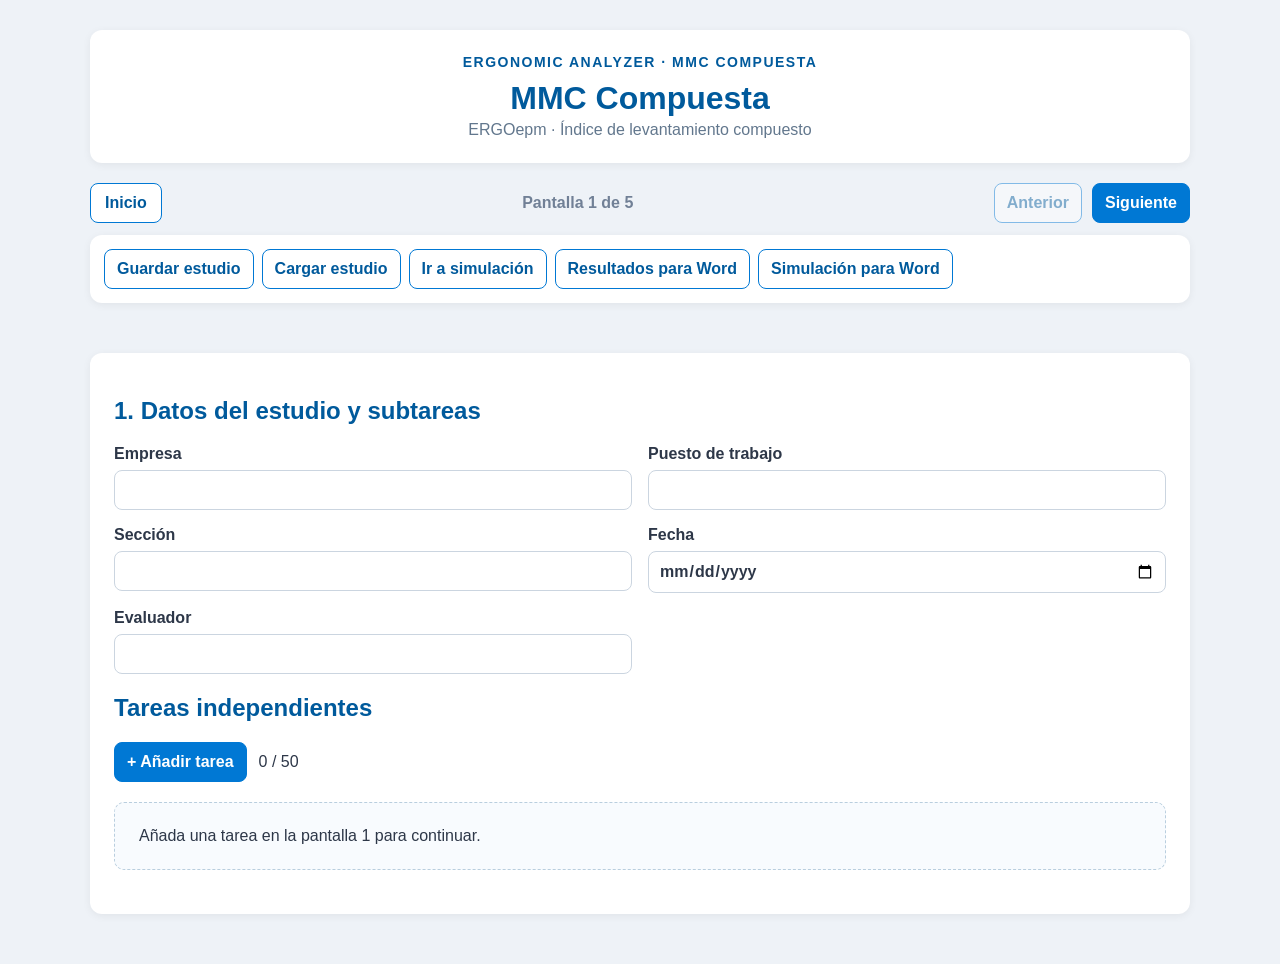
==== compuesta/index.html @ 474a270d "MMC compuesta: módulo independiente basado en SLI-CLI 2022 y documento aportado" ====
<!doctype html>
<html lang="es"><head><meta charset="utf-8"><meta name="viewport" content="width=device-width,initial-scale=1"><title>MMC Compuesta</title><link rel="stylesheet" href="../css/styles.css?v=simulacion-1"><link rel="stylesheet" href="compuesta.css?v=1"></head>
<body><main class="container mmc-shell">
<header class="ocra-header"><div class="brand">ERGONOMIC ANALYZER · MMC COMPUESTA</div><h1>MMC Compuesta</h1><p>ERGOepm · Índice de levantamiento compuesto</p></header>
<nav class="screen-nav" aria-label="Navegación del estudio"><a id="home" class="nav-link" href="../">Inicio</a><div class="screen-counter">Pantalla <span id="pageNum">1</span> de 5</div><button id="prev" class="nav-secondary">Anterior</button><button id="next" class="nav-primary">Siguiente</button></nav>
<section class="study-toolbar" aria-label="Herramientas del estudio"><button id="save" class="toolbar-btn">Guardar estudio</button><label class="toolbar-btn upload">Cargar estudio<input id="load" type="file" accept=".json,application/json" hidden></label><button id="openSim" class="toolbar-btn">Ir a simulación</button><button id="copyResults" class="toolbar-btn">Resultados para Word</button><button id="copySim" class="toolbar-btn">Simulación para Word</button></section>
<p id="status" class="status" role="status" aria-live="polite"></p>
<div class="mmc-screen">
<section id="page1"><h1>1. Datos del estudio y subtareas</h1><div class="fields two" id="metadata"><label>Empresa<input data-meta="empresa"></label><label>Puesto de trabajo<input data-meta="puesto"></label><label>Sección<input data-meta="seccion"></label><label>Fecha<input type="date" data-meta="fecha"></label><label>Evaluador<input data-meta="evaluador"></label></div><h2>Tareas independientes</h2><div class="actions"><button id="addTask">+ Añadir tarea</button><span id="taskCount"></span></div><div id="taskList"></div><div id="productionMain"></div></section>
<section id="page2" hidden><h1>2. Horario de la tarea</h1><label class="task-picker">Tarea seleccionada<select id="scheduleTask"></select></label><div id="scheduleMain"></div></section>
<section id="page3" hidden><h1>3. Condiciones de cada subtarea</h1><label class="task-picker">Tarea seleccionada<select id="geometryTask"></select></label><div id="geometryMain"></div></section>
<section id="page4" hidden><h1>4. Resultados para el informe</h1><div id="results"></div></section>
<section id="page5" hidden><div class="sim-page-heading"><div><h1>5. Simulación de mejoras</h1><p>Compare el ILV original y simulado de cada tarea.</p></div><button id="backResults" class="secondary">Volver a resultados</button></div><label class="task-picker">Tarea simulada<select id="simTask"></select></label><div id="simulation"></div></section>
</div><dialog id="unsavedDialog" aria-labelledby="unsavedTitle" aria-describedby="unsavedDescription" style="max-width:540px;width:calc(100% - 48px);border:1px solid #b9cede;border-radius:12px;padding:24px;box-shadow:0 12px 48px #0003"><h2 id="unsavedTitle">Hay cambios sin guardar</h2><p id="unsavedDescription">Guarde el estudio antes de salir para conservar los cambios realizados.</p><p id="unsavedSaveStatus" role="status" aria-live="polite"></p><div class="actions"><button id="saveAndLeave">Guardar y salir</button><button id="stayHere" class="secondary" autofocus>Seguir editando</button><button id="discardAndLeave" class="secondary">Salir sin guardar</button></div></dialog></main><script src="frequency-table.js?v=1"></script><script src="engine.js?v=1"></script><script src="app.js?v=1"></script></body></html>
---- css/styles.css ----
*{box-sizing:border-box}[hidden]{display:none!important}body{margin:0;padding:30px;background:#eef2f7;color:#2d3748;font-family:"Segoe UI",Arial,sans-serif}.container{max-width:1100px;margin:auto}h1,h2{color:#005a9c}button,.upload{font:inherit;font-weight:700;padding:10px 12px;border:1px solid #0078d4;border-radius:8px;cursor:pointer;background:#0078d4;color:white}button:hover,.upload:hover{background:#005a9c}button.secondary{background:#fff;color:#005a9c}button.secondary:hover{background:#f7fafc}button:disabled{opacity:.45;cursor:not-allowed}input,select{font:inherit;padding:10px;border:1px solid #cbd5e0;border-radius:8px;width:100%;background:#fff;color:#2d3748}input:focus,select:focus{outline:2px solid #0078d4}.card{background:white;border-radius:12px;padding:24px;margin-bottom:20px;box-shadow:0 2px 8px #0001}.access-screen{overflow:hidden;border-radius:16px;margin-top:20px;box-shadow:0 8px 28px #2d37481f}.access-hero{background:linear-gradient(135deg,#245982,#3179b8);text-align:center;color:white;padding:44px 34px}.access-hero h1{color:white;margin:12px 0;font-size:clamp(2rem,4vw,2.7rem)}.access-badge{display:inline-block;padding:6px 16px;border-radius:99px;background:#ffffff21;border:1px solid #ffffff60}.access-content{padding:38px 42px;background:#fff;text-align:center}.access-features{display:grid;grid-template-columns:repeat(2,1fr);gap:16px;margin:28px auto;max-width:900px}.access-feature{background:#f8fafc;border:1px solid #dbe4ee;border-radius:12px;min-height:110px;padding:20px}.access-feature strong,.access-feature span{display:block}.access-feature strong{margin-bottom:8px}.access-feature span,.muted{color:#63758a;font-size:.9rem}.method-actions{max-width:360px;margin:20px auto;display:grid;gap:12px}.method-button{background:#245982;min-height:52px;width:100%;border:0;border-radius:10px}.method-button.secondary{border:2px solid #245982}.topbar{display:flex;justify-content:space-between;align-items:center;gap:12px;flex-wrap:wrap;border-bottom:1px solid #dbe4ee;padding-bottom:17px;margin-bottom:24px}.actions{display:flex;align-items:center;gap:12px;flex-wrap:wrap;margin:18px 0}.fields{display:grid;gap:16px;margin:20px 0}.fields.two{grid-template-columns:repeat(2,minmax(0,1fr))}.fields.three{grid-template-columns:repeat(3,minmax(0,1fr))}label{display:flex;flex-direction:column;gap:7px;font-weight:600}.task-picker{max-width:450px}.task{display:flex;align-items:center;gap:12px;padding:12px;margin-bottom:10px;background:#f8fafc;border:1px solid #dbe4ee;border-radius:10px}.task input{flex:1}.task span{min-width:70px}.notice{background:#f8fafc;border:1px solid #dbe4ee;padding:15px;border-radius:10px}.footer{border-top:1px solid #dbe4ee;padding-top:18px}.upload{display:inline-block}.summary-row{padding:12px;border-bottom:1px solid #dbe4ee}@media(max-width:720px){body{padding:15px}.access-content{padding:25px 20px}.access-features,.fields.two,.fields.three{grid-template-columns:1fr}.task{flex-wrap:wrap}}
.results-toolbar{display:flex;gap:10px;align-items:center;flex-wrap:wrap;margin:18px 0}
.results-toolbar input{max-width:390px;flex:1;min-width:180px}
.result-cards{display:grid;gap:12px}
.result-card{border:1px solid #dbe4ee;border-radius:10px;overflow:hidden;background:#fff}
.result-card>summary{cursor:pointer;padding:16px 18px;font-weight:700;color:#245982;background:#f8fafc}
.result-card[open]>summary{border-bottom:1px solid #dbe4ee}
.result-card-content{padding:16px;overflow-x:auto}
.task-result-table{width:100%;border-collapse:collapse;margin-bottom:14px;font-size:14px}
.task-result-table th,.task-result-table td{border:1px solid #b9cede;padding:8px 10px;text-align:left}
.task-result-table thead tr:nth-child(2) th{background:#dceaf6;color:#245982}
.task-result-table .task-table-title{background:#6f9ac2;color:#fff;font-size:15px}
.task-result-table .risk-pending{background:#e2e8f0;color:#334155}

/* Navegacion superior persistente, como el resto de Ergonomic Analyzer */
.topbar{position:sticky;top:0;z-index:30;display:flex;flex-direction:column;align-items:stretch;gap:9px;padding:12px 16px;margin:-24px -24px 24px;background:#fff;border-bottom:1px solid #cbd5e0;box-shadow:0 3px 9px #00000012;border-radius:12px 12px 0 0}
.nav-main{display:flex;align-items:center;justify-content:space-between;gap:12px;flex-wrap:wrap}
.nav-main strong{color:#245982}
.nav-main .actions{margin:0}
.nav-tools{display:flex;align-items:center;justify-content:flex-end;gap:9px;flex-wrap:wrap;padding-top:8px;border-top:1px solid #e6edf5}
.nav-tools button,.nav-tools .upload{padding:8px 12px}
.nav-tools #status{font-size:.85rem;color:#51677c;max-width:330px}
@media(max-width:720px){.topbar{margin:-24px -24px 20px}.nav-main{gap:8px}.nav-main strong{order:3;width:100%;text-align:center}.nav-direction{margin-left:auto}.nav-tools{justify-content:center}}

/* Replica de la estructura OCRA / Posturas Forzadas en Ergonomic Analyzer */
.mmc-shell{max-width:1100px;margin:0 auto}
.mmc-shell .ocra-header,.mmc-shell .mmc-screen,.mmc-shell .study-toolbar{background:#fff;border-radius:12px;padding:24px;margin-bottom:20px;box-shadow:0 2px 8px rgba(0,0,0,.06)}
.mmc-shell .ocra-header{text-align:center}
.mmc-shell .ocra-header .brand{color:#005a9c;font-size:14px;font-weight:700;letter-spacing:1.5px;margin-bottom:10px}
.mmc-shell .ocra-header h1{margin:0;color:#005a9c}
.mmc-shell .screen-nav{display:flex;align-items:center;gap:10px;margin:0 0 12px}
.mmc-shell .screen-counter{flex:1;text-align:center;color:#718096;font-weight:700}
.mmc-shell .nav-primary,.mmc-shell .nav-secondary,.mmc-shell .toolbar-btn{font:inherit;padding:10px 12px;border-radius:8px;font-weight:700;cursor:pointer}
.mmc-shell .nav-primary{border:1px solid #0078d4;background:#0078d4;color:#fff}
.mmc-shell .nav-primary:hover{background:#005a9c}
.mmc-shell .nav-secondary,.mmc-shell .toolbar-btn{border:1px solid #0078d4;background:#fff;color:#005a9c}
.mmc-shell .nav-secondary:hover,.mmc-shell .toolbar-btn:hover{background:#f7fafc;color:#005a9c}
.mmc-shell .study-toolbar{display:flex;flex-wrap:wrap;align-items:center;gap:8px;padding:14px}
.mmc-shell .study-toolbar .upload{display:inline-flex;align-items:center}
.mmc-shell .status{min-height:24px;margin:6px 0;color:#005a9c;font-size:14px}
.mmc-shell .mmc-screen{padding:24px}
@media(max-width:760px){.mmc-shell .screen-nav{flex-wrap:wrap}.mmc-shell .screen-counter{order:-1;flex-basis:100%}.mmc-shell .mmc-screen{padding:18px}}

/* Horario independiente de cada tarea. */
.schedule-blocks{display:grid;gap:12px;margin:16px 0}
.schedule-block .block-heading{grid-column:1 / -1;color:#245982}
.schedule-block{display:grid;grid-template-columns:1fr 1fr 1.5fr 1.6fr;gap:12px;padding:16px;border:1px solid #b9cede;border-radius:10px;background:#f8fbfe}
.schedule-block .block-note{grid-column:1 / 4}.schedule-block button{align-self:end;justify-self:end}
.check-field{display:flex;flex-direction:row;align-items:center;gap:10px}.check-field input{width:auto}
.post-recovery{display:block;max-width:620px;margin:20px 0}.post-recovery input{max-width:220px;display:block}
.schedule-problems{border-left:4px solid #c53030;background:#fff5f5;padding:12px 18px;color:#8a2020;border-radius:6px}
.schedule-problems li{margin:5px 0}.schedule-success{border-left:4px solid #16834a;background:#f0fff4;padding:12px 16px;border-radius:6px}
.schedule-metrics{display:grid;grid-template-columns:repeat(4,1fr);gap:12px;margin:16px 0}
.schedule-metric{border:1px solid #cbdce9;border-radius:8px;padding:12px}.schedule-metric strong{display:block;font-size:1.3rem;color:#005a9c;margin-top:6px}
.schedule-strip{display:flex;min-height:34px;overflow:hidden;border-radius:7px;border:1px solid #cbdce9;margin:12px 0}
.schedule-strip span{min-width:1px}.schedule-strip .mmc{background:#0078d4}.schedule-strip .pausa{background:#2f855a}.schedule-strip .otra{background:#a0aec0}.schedule-strip .ligera{background:#8bd5bd}
.schedule-legend{display:flex;gap:16px;flex-wrap:wrap;font-size:.85rem}.schedule-legend span:before{content:"";display:inline-block;width:10px;height:10px;border-radius:2px;margin-right:5px;background:var(--swatch)}
.schedule-periods{padding-left:24px}.schedule-periods li{margin-bottom:9px}.automatic-field{background:#edf2f7;color:#334155}

/* Resultados por población: disposición de tarjetas y tablas como en MAPO Analyzer. */
.mmc-results-overview{display:grid;grid-template-columns:repeat(4,minmax(0,1fr));gap:12px;margin:20px 0}
.mmc-results-overview>div{border:1px solid #d8dee6;border-radius:10px;padding:15px;background:#f8fafc}
.mmc-results-overview strong{display:block;font-size:1.65rem;color:#005a9c}.mmc-results-overview span{font-size:.85rem;color:#52677c}
.mmc-risk-legend{display:flex;gap:10px;flex-wrap:wrap;margin:22px 0 12px}
.mmc-risk-legend>div{display:flex;flex-direction:column;gap:5px;flex:1;min-width:135px}.mmc-risk-legend small{font-size:.8rem;color:#52677c;padding-left:3px}
.mmc-risk-badge{display:inline-flex;align-items:center;justify-content:center;padding:7px 12px;border-radius:6px;font-size:.85rem;font-weight:800;line-height:1.2;text-align:center;white-space:normal}
.mmc-task-results{border:1px solid #cbd9e6;border-radius:12px;overflow:hidden;margin-bottom:20px;background:#fff}
.mmc-task-results>summary{display:flex;justify-content:space-between;align-items:center;gap:16px;list-style:none;padding:18px;background:#f3f7fb;cursor:pointer;color:#245982}
.mmc-task-results>summary::-webkit-details-marker{display:none}.mmc-task-results>summary>strong{font-size:1.1rem;overflow-wrap:anywhere}
.mmc-task-results>summary>strong:before{content:"▸";margin-right:10px}.mmc-task-results[open]>summary>strong:before{content:"▾"}
.mmc-task-summary-level{display:flex;align-items:center;gap:10px;flex-shrink:0}.mmc-task-summary-level small{font-size:.75rem;color:#52677c;max-width:150px}
.mmc-task-results .result-card-content{padding:22px}.population-results-grid{display:grid;grid-template-columns:repeat(4,minmax(0,1fr));gap:14px;margin-bottom:28px}
.population-result{border:1px solid #d8dee6;border-top:6px solid;border-radius:10px;padding:18px 14px;display:flex;flex-direction:column;align-items:flex-start;background:#fff;min-width:0}
.population-result h3{margin:0;color:#245982;font-size:1rem}.population-age{font-size:.85rem;margin:5px 0 16px;color:#52677c}
.population-score{font-size:2rem;font-weight:800;color:#143d60;font-variant-numeric:tabular-nums;line-height:1.1}.population-score-label{font-size:.75rem;color:#52677c;margin:5px 0 15px}
.population-result .mmc-risk-badge{width:100%;margin-bottom:12px}.population-result>small{font-size:.73rem;line-height:1.35}
.population-table-scroll{max-width:100%;overflow-x:auto;border:1px solid #cbd9e6;border-radius:10px;margin:12px 0}
.population-table{width:100%;min-width:580px;margin:0!important;font-size:13px;border-collapse:collapse}.population-table caption{padding:11px;text-align:left;color:#52677c;background:#f8fafc;font-size:.85rem}
.population-table th,.population-table td{text-align:center!important;padding:12px 8px!important;vertical-align:middle;font-weight:700;border:1px solid #b9cede}
.population-table thead th{background:#759cbf!important;color:#111!important}.population-table thead tr:nth-child(2) th{background:#deeaf6!important;color:#245982!important}
.population-table tbody th{background:#deeaf6;color:#245982;white-space:nowrap}.population-table .population-index{font-size:1.05rem;font-variant-numeric:tabular-nums;background:#fff}
.mmc-result-actions{display:flex;gap:10px;flex-wrap:wrap;margin:16px 0 25px}.mmc-risk-action{display:grid;grid-template-columns:120px 1fr;align-items:start;gap:15px;border-top:1px solid #e2e8f0;padding:14px 0}.mmc-risk-action p{margin:0;line-height:1.5;font-size:.9rem}
.mmc-result-message{padding:15px;border:1px solid #cbd9e6;background:#f8fafc;border-radius:8px;margin-bottom:20px}.mmc-result-message ul{padding-left:22px}.mmc-result-message li{margin:6px 0}.mmc-result-message p{font-size:.9rem;line-height:1.45}
.mmc-calculation-details{margin-top:18px;border-top:1px solid #d8dee6;padding-top:15px}.mmc-calculation-details summary{color:#005a9c;font-weight:700;cursor:pointer}.mmc-calculation-details p{font-size:.85rem;line-height:1.6;overflow-wrap:anywhere}
@media(max-width:1000px){.population-results-grid{grid-template-columns:repeat(2,minmax(0,1fr))}}
@media(max-width:650px){.mmc-results-overview{grid-template-columns:repeat(2,minmax(0,1fr))}.mmc-task-results>summary{flex-direction:column;align-items:flex-start}.mmc-task-summary-level{flex-shrink:1}.mmc-task-results .result-card-content{padding:14px}.population-results-grid{gap:10px}.population-result{padding:13px 10px}.population-score{font-size:1.7rem}.mmc-result-actions button{width:100%}.mmc-risk-action{grid-template-columns:1fr;gap:10px}}
@media(max-width:760px){.schedule-block{grid-template-columns:minmax(0,1fr) minmax(0,1fr)}.schedule-block .block-note{grid-column:1 / -1}.schedule-block button{grid-column:1 / -1}.schedule-metrics{grid-template-columns:minmax(0,1fr) minmax(0,1fr)}.fields.schedule-shift{grid-template-columns:minmax(0,1fr) minmax(0,1fr)}.schedule-shift .check-field{grid-column:1 / -1}.schedule-block input,.schedule-block select{min-width:0;width:100%}.task{flex-wrap:wrap}.task input{flex-basis:60%}}


/* Página independiente de simulación. */
.sim-page-heading{display:flex;align-items:flex-start;justify-content:space-between;gap:20px}.sim-page-heading h1{margin-top:0}.sim-page-heading button{flex-shrink:0}.sim-section{margin:24px 0;padding:20px;border:1px solid #cbdce9;border-radius:10px;background:#f8fbfe}.sim-section h2{margin-top:0}.sim-comparison{min-width:820px}.sim-comparison th:first-child{text-align:left}.sim-schedule-block{display:grid;grid-template-columns:1fr 1fr 1.4fr 1.4fr;gap:12px;border:1px solid #cbdce9;border-radius:8px;background:#fff;padding:14px}.sim-schedule-block strong{grid-column:1/-1;color:#005a9c}.sim-schedule-block button{justify-self:start}.sim-duration{margin-top:16px}#simChanges li{margin:10px 0;overflow-wrap:anywhere}#simResults{margin-top:24px}
@media(max-width:760px){.sim-page-heading{flex-direction:column}.sim-schedule-block{grid-template-columns:1fr 1fr}.sim-section{padding:14px}}@media(max-width:460px){.sim-schedule-block{grid-template-columns:1fr}}
---- compuesta/compuesta.css ----
.ocra-header p{margin:4px 0 0;color:#62778d}.nav-link{color:#005a9c;text-decoration:none;border:1px solid #0078d4;border-radius:8px;padding:10px 14px;font-weight:700;background:white}.table-scroll{overflow-x:auto;max-width:100%}.vli-table{width:100%;border-collapse:collapse;margin:16px 0;font-size:.92rem}.vli-table th,.vli-table td{border:1px solid #c9d9e6;padding:10px;vertical-align:middle;text-align:center}.vli-table thead th{background:#deeaf6;color:#204e73}.vli-table tbody th{background:#f3f7fb;text-align:left}.vli-table input{min-width:105px}.vli-table button{white-space:nowrap}.production-editor,.geometry-editor,.schedule-editor{margin-top:24px}.category-grid{display:grid;grid-template-columns:repeat(auto-fit,minmax(260px,1fr));gap:16px}.vli-panel{border:1px solid #cbdce9;border-radius:10px;padding:18px;background:#f8fbfe;margin:16px 0}.vli-panel h3{margin:0 0 12px;color:#245982}.geometry-categories{display:grid;gap:16px}.geometry-category{border:1px solid #cbdce9;padding:18px;border-radius:10px}.geometry-category h3{margin-top:0;color:#245982}.distance-options{display:flex;flex-wrap:wrap;gap:12px}.distance-options label{display:flex;flex-direction:row;align-items:center;font-size:.9rem}.distance-options input{width:auto}.distance-options fieldset{margin:0}.vli-problems{border-left:4px solid #b33d3d;background:#fff5f5;padding:12px 18px;margin:16px 0;border-radius:6px}.vli-problems li{margin:7px 0}.vli-task{display:flex;gap:10px;align-items:center;margin:10px 0}.vli-task input{flex:1}.vli-task span{min-width:60px}.vli-metrics{display:flex;gap:16px;flex-wrap:wrap;font-size:.9rem;color:#526b80;padding:12px 0}.vli-metrics strong{color:#005a9c}.schedule-row{display:grid;grid-template-columns:1.6fr 1fr 1.4fr auto;gap:12px;align-items:end;border:1px solid #cbdce9;border-radius:8px;padding:14px;margin:12px 0;background:#f8fbfe}.sim-block{margin-top:26px;padding-top:16px;border-top:1px solid #dbe4ee}.sim-block:first-child{border:0}.sim-comparison{min-width:850px}.sim-comparison td{white-space:nowrap}.result-task{margin:20px 0;border:1px solid #b9cede;border-radius:10px;overflow:hidden}.result-task>summary{padding:16px;background:#f3f7fb;font-weight:700;color:#245982;cursor:pointer}.result-content{padding:18px}.risk-cell{font-weight:700}.simulation-changes li{margin:10px 0}.simulation-actions{position:sticky;bottom:0;padding:12px;background:#fff;border:1px solid #dbe4ee;border-radius:10px;box-shadow:0 -4px 12px #0001}.small-note{font-size:.86rem;color:#63758a;margin:8px 0}.production-editor label,.geometry-category label{font-weight:600}.simulation-changes{overflow-wrap:anywhere}.empty-state{padding:24px;background:#f8fbfe;border:1px dashed #b9cede;border-radius:10px;margin:20px 0}fieldset{min-width:0;border:1px solid #cbdce9;border-radius:8px;padding:14px;margin:12px 0}legend{padding:0 5px;font-weight:600;color:#245982}.sim-page-heading{display:flex;justify-content:space-between;gap:16px;align-items:start}.sim-page-heading button{flex-shrink:0}.sim-page-heading h1{margin-top:0}@media(max-width:720px){.schedule-row{grid-template-columns:1fr 1fr}.schedule-row label:first-child{grid-column:1/-1}.vli-task{flex-wrap:wrap}.vli-task input{min-width:180px}.sim-page-heading{flex-direction:column}.vli-table{font-size:.85rem}.vli-table td,.vli-table th{padding:8px}.result-content{padding:12px}}

.geometry-lines{min-width:1000px}.geometry-lines input{min-width:150px}.geometry-lines select{min-width:155px}.geometry-lines th{white-space:normal}.geometry-lines td{vertical-align:top}

.production-editor .vli-table{min-width:1050px}.geometry-category{margin-bottom:18px}
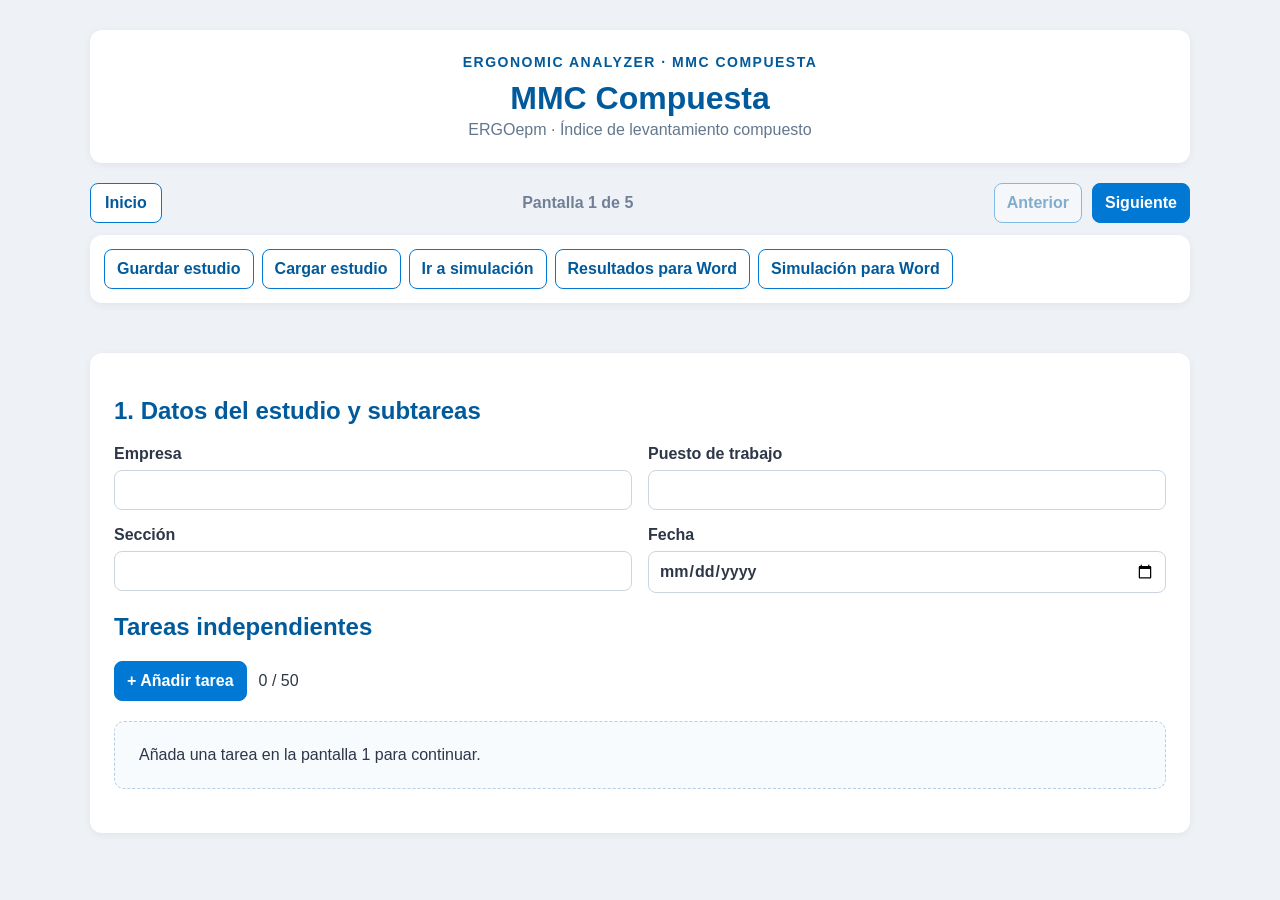
==== commit 6c6bf3cd: "Retirar campo Evaluador de los datos del estudio" ====
--- a/compuesta/index.html
+++ b/compuesta/index.html
@@ -6,9 +6,9 @@
 <section class="study-toolbar" aria-label="Herramientas del estudio"><button id="save" class="toolbar-btn">Guardar estudio</button><label class="toolbar-btn upload">Cargar estudio<input id="load" type="file" accept=".json,application/json" hidden></label><button id="openSim" class="toolbar-btn">Ir a simulación</button><button id="copyResults" class="toolbar-btn">Resultados para Word</button><button id="copySim" class="toolbar-btn">Simulación para Word</button></section>
 <p id="status" class="status" role="status" aria-live="polite"></p>
 <div class="mmc-screen">
-<section id="page1"><h1>1. Datos del estudio y subtareas</h1><div class="fields two" id="metadata"><label>Empresa<input data-meta="empresa"></label><label>Puesto de trabajo<input data-meta="puesto"></label><label>Sección<input data-meta="seccion"></label><label>Fecha<input type="date" data-meta="fecha"></label><label>Evaluador<input data-meta="evaluador"></label></div><h2>Tareas independientes</h2><div class="actions"><button id="addTask">+ Añadir tarea</button><span id="taskCount"></span></div><div id="taskList"></div><div id="productionMain"></div></section>
+<section id="page1"><h1>1. Datos del estudio y subtareas</h1><div class="fields two" id="metadata"><label>Empresa<input data-meta="empresa"></label><label>Puesto de trabajo<input data-meta="puesto"></label><label>Sección<input data-meta="seccion"></label><label>Fecha<input type="date" data-meta="fecha"></label></div><h2>Tareas independientes</h2><div class="actions"><button id="addTask">+ Añadir tarea</button><span id="taskCount"></span></div><div id="taskList"></div><div id="productionMain"></div></section>
 <section id="page2" hidden><h1>2. Horario de la tarea</h1><label class="task-picker">Tarea seleccionada<select id="scheduleTask"></select></label><div id="scheduleMain"></div></section>
 <section id="page3" hidden><h1>3. Condiciones de cada subtarea</h1><label class="task-picker">Tarea seleccionada<select id="geometryTask"></select></label><div id="geometryMain"></div></section>
 <section id="page4" hidden><h1>4. Resultados para el informe</h1><div id="results"></div></section>
-<section id="page5" hidden><div class="sim-page-heading"><div><h1>5. Simulación de mejoras</h1><p>Compare el ILV original y simulado de cada tarea.</p></div><button id="backResults" class="secondary">Volver a resultados</button></div><label class="task-picker">Tarea simulada<select id="simTask"></select></label><div id="simulation"></div></section>
-</div><dialog id="unsavedDialog" aria-labelledby="unsavedTitle" aria-describedby="unsavedDescription" style="max-width:540px;width:calc(100% - 48px);border:1px solid #b9cede;border-radius:12px;padding:24px;box-shadow:0 12px 48px #0003"><h2 id="unsavedTitle">Hay cambios sin guardar</h2><p id="unsavedDescription">Guarde el estudio antes de salir para conservar los cambios realizados.</p><p id="unsavedSaveStatus" role="status" aria-live="polite"></p><div class="actions"><button id="saveAndLeave">Guardar y salir</button><button id="stayHere" class="secondary" autofocus>Seguir editando</button><button id="discardAndLeave" class="secondary">Salir sin guardar</button></div></dialog></main><script src="frequency-table.js?v=1"></script><script src="engine.js?v=1"></script><script src="app.js?v=1"></script></body></html>
+<section id="page5" hidden><div class="sim-page-heading"><div><h1>5. Simulación de mejoras</h1><p>Compare el ILC original y simulado de cada tarea.</p></div><button id="backResults" class="secondary">Volver a resultados</button></div><label class="task-picker">Tarea simulada<select id="simTask"></select></label><div id="simulation"></div></section>
+</div><dialog id="unsavedDialog" aria-labelledby="unsavedTitle" aria-describedby="unsavedDescription" style="max-width:540px;width:calc(100% - 48px);border:1px solid #b9cede;border-radius:12px;padding:24px;box-shadow:0 12px 48px #0003"><h2 id="unsavedTitle">Hay cambios sin guardar</h2><p id="unsavedDescription">Guarde el estudio antes de salir para conservar los cambios realizados.</p><p id="unsavedSaveStatus" role="status" aria-live="polite"></p><div class="actions"><button id="saveAndLeave">Guardar y salir</button><button id="stayHere" class="secondary" autofocus>Seguir editando</button><button id="discardAndLeave" class="secondary">Salir sin guardar</button></div></dialog></main><script src="frequency-table.js?v=1"></script><script src="engine.js?v=1"></script><script src="app.js?v=2"></script></body></html>
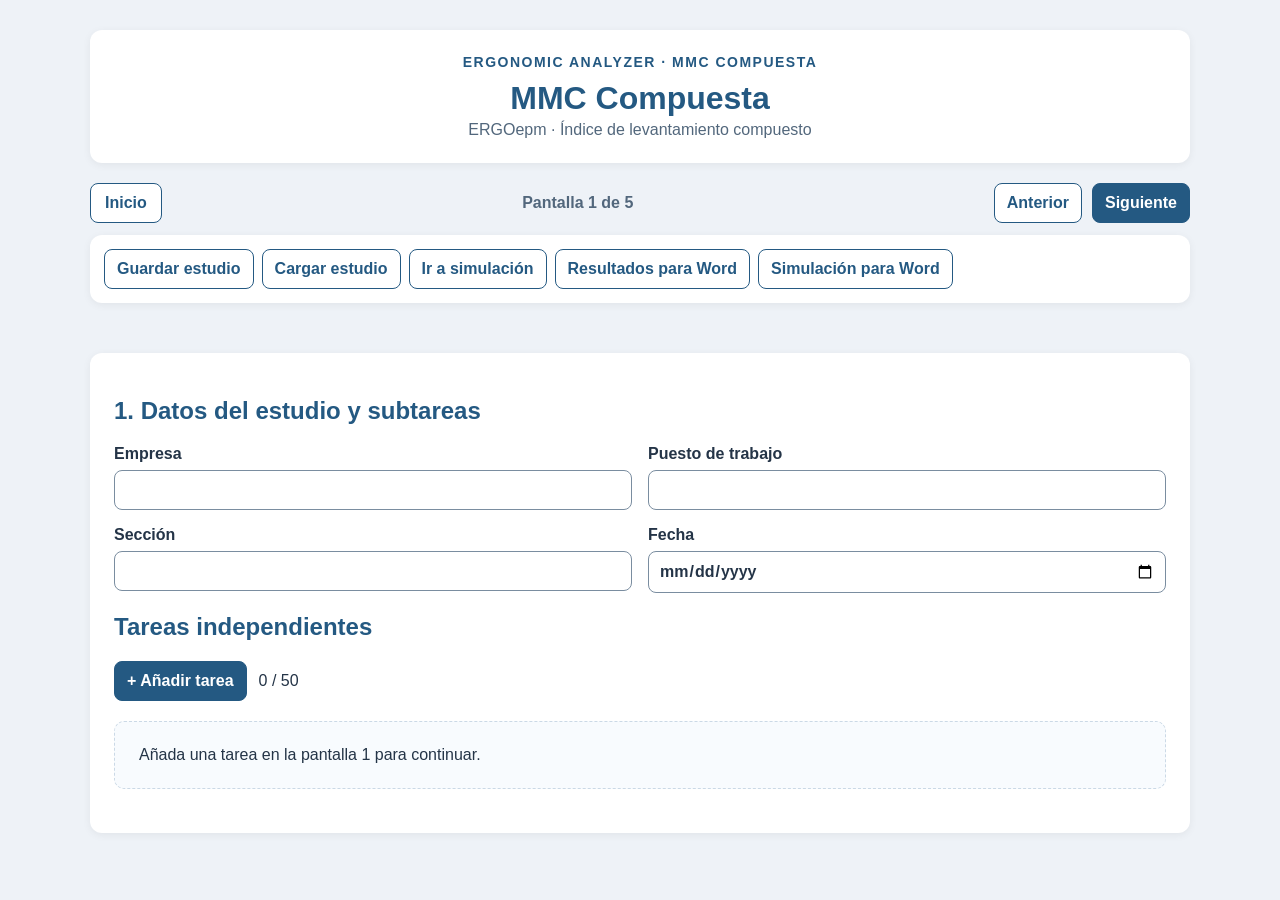
==== commit f249ed5b: "Unifica la paleta y mejora el contraste en los cuatro módulos MMC" ====
--- a/compuesta/index.html
+++ b/compuesta/index.html
@@ -1,5 +1,5 @@
 <!doctype html>
-<html lang="es"><head><meta charset="utf-8"><meta name="viewport" content="width=device-width,initial-scale=1"><title>MMC Compuesta</title><link rel="stylesheet" href="../css/styles.css?v=simulacion-1"><link rel="stylesheet" href="compuesta.css?v=1"></head>
+<html lang="es"><head><meta charset="utf-8"><meta name="viewport" content="width=device-width,initial-scale=1"><title>MMC Compuesta</title><link rel="stylesheet" href="../css/styles.css?v=simulacion-1"><link rel="stylesheet" href="compuesta.css?v=2"><link rel="stylesheet" href="../css/theme.css?v=colores-1"></head>
 <body><main class="container mmc-shell">
 <header class="ocra-header"><div class="brand">ERGONOMIC ANALYZER · MMC COMPUESTA</div><h1>MMC Compuesta</h1><p>ERGOepm · Índice de levantamiento compuesto</p></header>
 <nav class="screen-nav" aria-label="Navegación del estudio"><a id="home" class="nav-link" href="../">Inicio</a><div class="screen-counter">Pantalla <span id="pageNum">1</span> de 5</div><button id="prev" class="nav-secondary">Anterior</button><button id="next" class="nav-primary">Siguiente</button></nav>
@@ -11,4 +11,4 @@
 <section id="page3" hidden><h1>3. Condiciones de cada subtarea</h1><label class="task-picker">Tarea seleccionada<select id="geometryTask"></select></label><div id="geometryMain"></div></section>
 <section id="page4" hidden><h1>4. Resultados para el informe</h1><div id="results"></div></section>
 <section id="page5" hidden><div class="sim-page-heading"><div><h1>5. Simulación de mejoras</h1><p>Compare el ILC original y simulado de cada tarea.</p></div><button id="backResults" class="secondary">Volver a resultados</button></div><label class="task-picker">Tarea simulada<select id="simTask"></select></label><div id="simulation"></div></section>
-</div><dialog id="unsavedDialog" aria-labelledby="unsavedTitle" aria-describedby="unsavedDescription" style="max-width:540px;width:calc(100% - 48px);border:1px solid #b9cede;border-radius:12px;padding:24px;box-shadow:0 12px 48px #0003"><h2 id="unsavedTitle">Hay cambios sin guardar</h2><p id="unsavedDescription">Guarde el estudio antes de salir para conservar los cambios realizados.</p><p id="unsavedSaveStatus" role="status" aria-live="polite"></p><div class="actions"><button id="saveAndLeave">Guardar y salir</button><button id="stayHere" class="secondary" autofocus>Seguir editando</button><button id="discardAndLeave" class="secondary">Salir sin guardar</button></div></dialog></main><script src="frequency-table.js?v=1"></script><script src="engine.js?v=1"></script><script src="app.js?v=2"></script></body></html>
+</div><dialog id="unsavedDialog" aria-labelledby="unsavedTitle" aria-describedby="unsavedDescription" style="max-width:540px;width:calc(100% - 48px);border:1px solid #b9cede;border-radius:12px;padding:24px;box-shadow:0 12px 48px #0003"><h2 id="unsavedTitle">Hay cambios sin guardar</h2><p id="unsavedDescription">Guarde el estudio antes de salir para conservar los cambios realizados.</p><p id="unsavedSaveStatus" role="status" aria-live="polite"></p><div class="actions"><button id="saveAndLeave">Guardar y salir</button><button id="stayHere" class="secondary" autofocus>Seguir editando</button><button id="discardAndLeave" class="secondary">Salir sin guardar</button></div></dialog></main><script src="../js/clock-schedule.js?v=1"></script><script src="frequency-table.js?v=1"></script><script src="engine.js?v=colores-1"></script><script src="app.js?v=3"></script></body></html>
--- a/compuesta/compuesta.css
+++ b/compuesta/compuesta.css
@@ -3,3 +3,5 @@
 .geometry-lines{min-width:1000px}.geometry-lines input{min-width:150px}.geometry-lines select{min-width:155px}.geometry-lines th{white-space:normal}.geometry-lines td{vertical-align:top}
 
 .production-editor .vli-table{min-width:1050px}.geometry-category{margin-bottom:18px}
+
+.schedule-editor .check-field{display:flex;flex-direction:row;align-items:center;gap:8px}.schedule-editor .check-field input{width:auto}.schedule-row{grid-template-columns:minmax(200px,1.5fr) minmax(110px,1fr) minmax(110px,1fr) minmax(130px,1.3fr);align-items:end}.schedule-row>span{align-self:center}.schedule-row>button{justify-self:end;grid-column:-2/-1}@media(max-width:760px){.schedule-row{grid-template-columns:1fr 1fr}.schedule-row>label:first-child{grid-column:1/-1}.schedule-row>button{grid-column:2}}
--- a/css/theme.css
+++ b/css/theme.css
@@ -0,0 +1,84 @@
+/* Paleta común para los cuatro módulos. Los colores de riesgo se definen aparte. */
+:root {
+  color-scheme: light;
+  --mmc-primary: #245982;
+  --mmc-primary-hover: #194565;
+  --mmc-text: #243447;
+  --mmc-muted: #52677c;
+  --mmc-page: #eef2f7;
+  --mmc-panel: #f8fbfe;
+  --mmc-line: #cbd9e6;
+  --mmc-input-line: #7a8da0;
+  --mmc-heading-fill: #deeaf6;
+}
+body { background: var(--mmc-page); color: var(--mmc-text); }
+h1,h2,h3,h4,legend { color: var(--mmc-primary); }
+a { color: var(--mmc-primary); }
+a:hover { color: var(--mmc-primary-hover); }
+button,.upload,.mmc-shell .nav-primary {
+  background: var(--mmc-primary); color: #fff; border-color: var(--mmc-primary);
+}
+button:hover,.upload:hover,.mmc-shell .nav-primary:hover {
+  background: var(--mmc-primary-hover); color: #fff; border-color: var(--mmc-primary-hover);
+}
+button.secondary,.mmc-shell .nav-secondary,.mmc-shell .toolbar-btn,.nav-link {
+  background: #fff; color: var(--mmc-primary); border-color: var(--mmc-primary);
+}
+button.secondary:hover,.mmc-shell .nav-secondary:hover,.mmc-shell .toolbar-btn:hover,.nav-link:hover {
+  background: #e8f0f7; color: var(--mmc-primary-hover); border-color: var(--mmc-primary-hover);
+}
+.method-button {
+  display: flex; align-items: center; justify-content: center;
+  font: inherit; font-weight: 700; text-decoration: none; padding: 12px;
+  background: var(--mmc-primary); color: #fff; border: 2px solid var(--mmc-primary);
+}
+.method-button:hover {
+  background: var(--mmc-primary-hover); color: #fff; border-color: var(--mmc-primary-hover);
+}
+.method-button.secondary { background: #fff; color: var(--mmc-primary); }
+.method-button.secondary:hover { background: #e8f0f7; color: var(--mmc-primary-hover); }
+#instructionsLink { margin-top: 14px; }
+.access-hero { background: var(--mmc-primary); color: #fff; }
+.access-hero h1,.access-hero p { color: #fff; }
+.access-badge { background: #194565; border-color: #b8cddd; color: #fff; }
+.access-feature { background: var(--mmc-panel); border-color: var(--mmc-line); }
+.access-feature strong { color: var(--mmc-primary); }
+.access-feature span,.muted,.small-note,.ocra-header p,.mmc-shell .screen-counter,
+.vli-metrics,.partial-state,.help-intro,.task-limit,.import-choice small,
+.population-age,.population-score-label,.mmc-risk-legend small,
+.mmc-results-overview span,.mmc-task-summary-level small,.population-table caption {
+  color: var(--mmc-muted);
+}
+.mmc-shell .ocra-header .brand,.mmc-shell .ocra-header h1,
+.mmc-shell .status,.vli-metrics strong,.sequence-metrics strong,
+.schedule-metric strong,.mmc-results-overview strong { color: var(--mmc-primary); }
+input,select,textarea,.partial-card textarea {
+  background: #fff; color: var(--mmc-text); border-color: var(--mmc-input-line);
+  accent-color: var(--mmc-primary);
+}
+input::placeholder,textarea::placeholder { color: var(--mmc-muted); opacity: 1; }
+input[readonly],input:disabled,select:disabled,textarea:disabled,.automatic-field {
+  background: #edf2f7; color: #334155; border-color: var(--mmc-input-line); opacity: 1;
+}
+button:disabled,button:disabled:hover {
+  background: #e2e8f0; color: #52677c; border-color: #7a8da0; opacity: 1; cursor: not-allowed;
+}
+:where(button,a,input,select,textarea,summary,.upload):focus-visible {
+  outline: 3px solid #005a9c; outline-offset: 3px; box-shadow: 0 0 0 3px #fff;
+}
+input:focus,select:focus,textarea:focus { border-color: #005a9c; }
+.notice,.vli-panel,.sim-section,.module-note,.partial-card,.simulation-conditions,
+.schedule-row,.schedule-block,.empty-state {
+  background: var(--mmc-panel); border-color: var(--mmc-line);
+}
+.task-result-table .task-table-title { background: var(--mmc-primary); color: #fff; }
+.vli-table thead th,.mmc-shell .population-table thead th,
+.mmc-shell .population-table thead tr:nth-child(2) th {
+  background: var(--mmc-heading-fill) !important; color: var(--mmc-primary) !important;
+}
+.vli-table tbody th,.population-table tbody th { background: #f3f7fb; color: var(--mmc-primary); }
+.schedule-problems,.vli-problems { color: #8a2020; background: #fff5f5; border-left-color: #b33d3d; }
+.partial-state.pending,#importError { color: #8a2020; }
+.schedule-success { background: #f0fff4; color: #17643e; border-left-color: #16834a; }
+dialog { background: #fff; color: var(--mmc-text); }
+dialog::backdrop { background: #17334e77; }
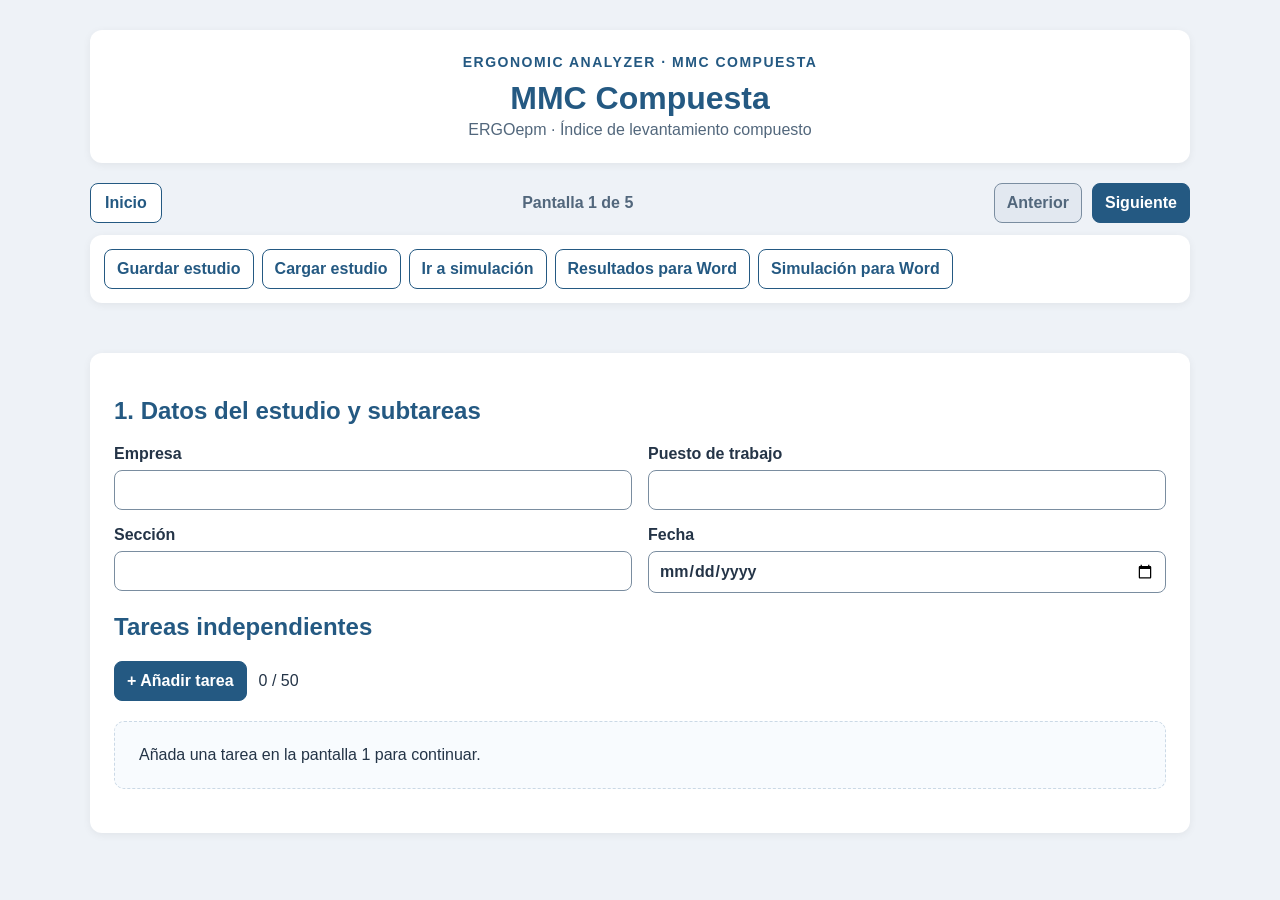
==== commit fd609a61: "Distingue los botones desactivados en la navegación MMC" ====
--- a/compuesta/index.html
+++ b/compuesta/index.html
@@ -1,5 +1,5 @@
 <!doctype html>
-<html lang="es"><head><meta charset="utf-8"><meta name="viewport" content="width=device-width,initial-scale=1"><title>MMC Compuesta</title><link rel="stylesheet" href="../css/styles.css?v=simulacion-1"><link rel="stylesheet" href="compuesta.css?v=2"><link rel="stylesheet" href="../css/theme.css?v=colores-1"></head>
+<html lang="es"><head><meta charset="utf-8"><meta name="viewport" content="width=device-width,initial-scale=1"><title>MMC Compuesta</title><link rel="stylesheet" href="../css/styles.css?v=simulacion-1"><link rel="stylesheet" href="compuesta.css?v=2"><link rel="stylesheet" href="../css/theme.css?v=colores-2"></head>
 <body><main class="container mmc-shell">
 <header class="ocra-header"><div class="brand">ERGONOMIC ANALYZER · MMC COMPUESTA</div><h1>MMC Compuesta</h1><p>ERGOepm · Índice de levantamiento compuesto</p></header>
 <nav class="screen-nav" aria-label="Navegación del estudio"><a id="home" class="nav-link" href="../">Inicio</a><div class="screen-counter">Pantalla <span id="pageNum">1</span> de 5</div><button id="prev" class="nav-secondary">Anterior</button><button id="next" class="nav-primary">Siguiente</button></nav>
--- a/css/theme.css
+++ b/css/theme.css
@@ -60,6 +60,7 @@
 input[readonly],input:disabled,select:disabled,textarea:disabled,.automatic-field {
   background: #edf2f7; color: #334155; border-color: var(--mmc-input-line); opacity: 1;
 }
+.mmc-shell button:disabled,.mmc-shell button:disabled:hover,
 button:disabled,button:disabled:hover {
   background: #e2e8f0; color: #52677c; border-color: #7a8da0; opacity: 1; cursor: not-allowed;
 }
